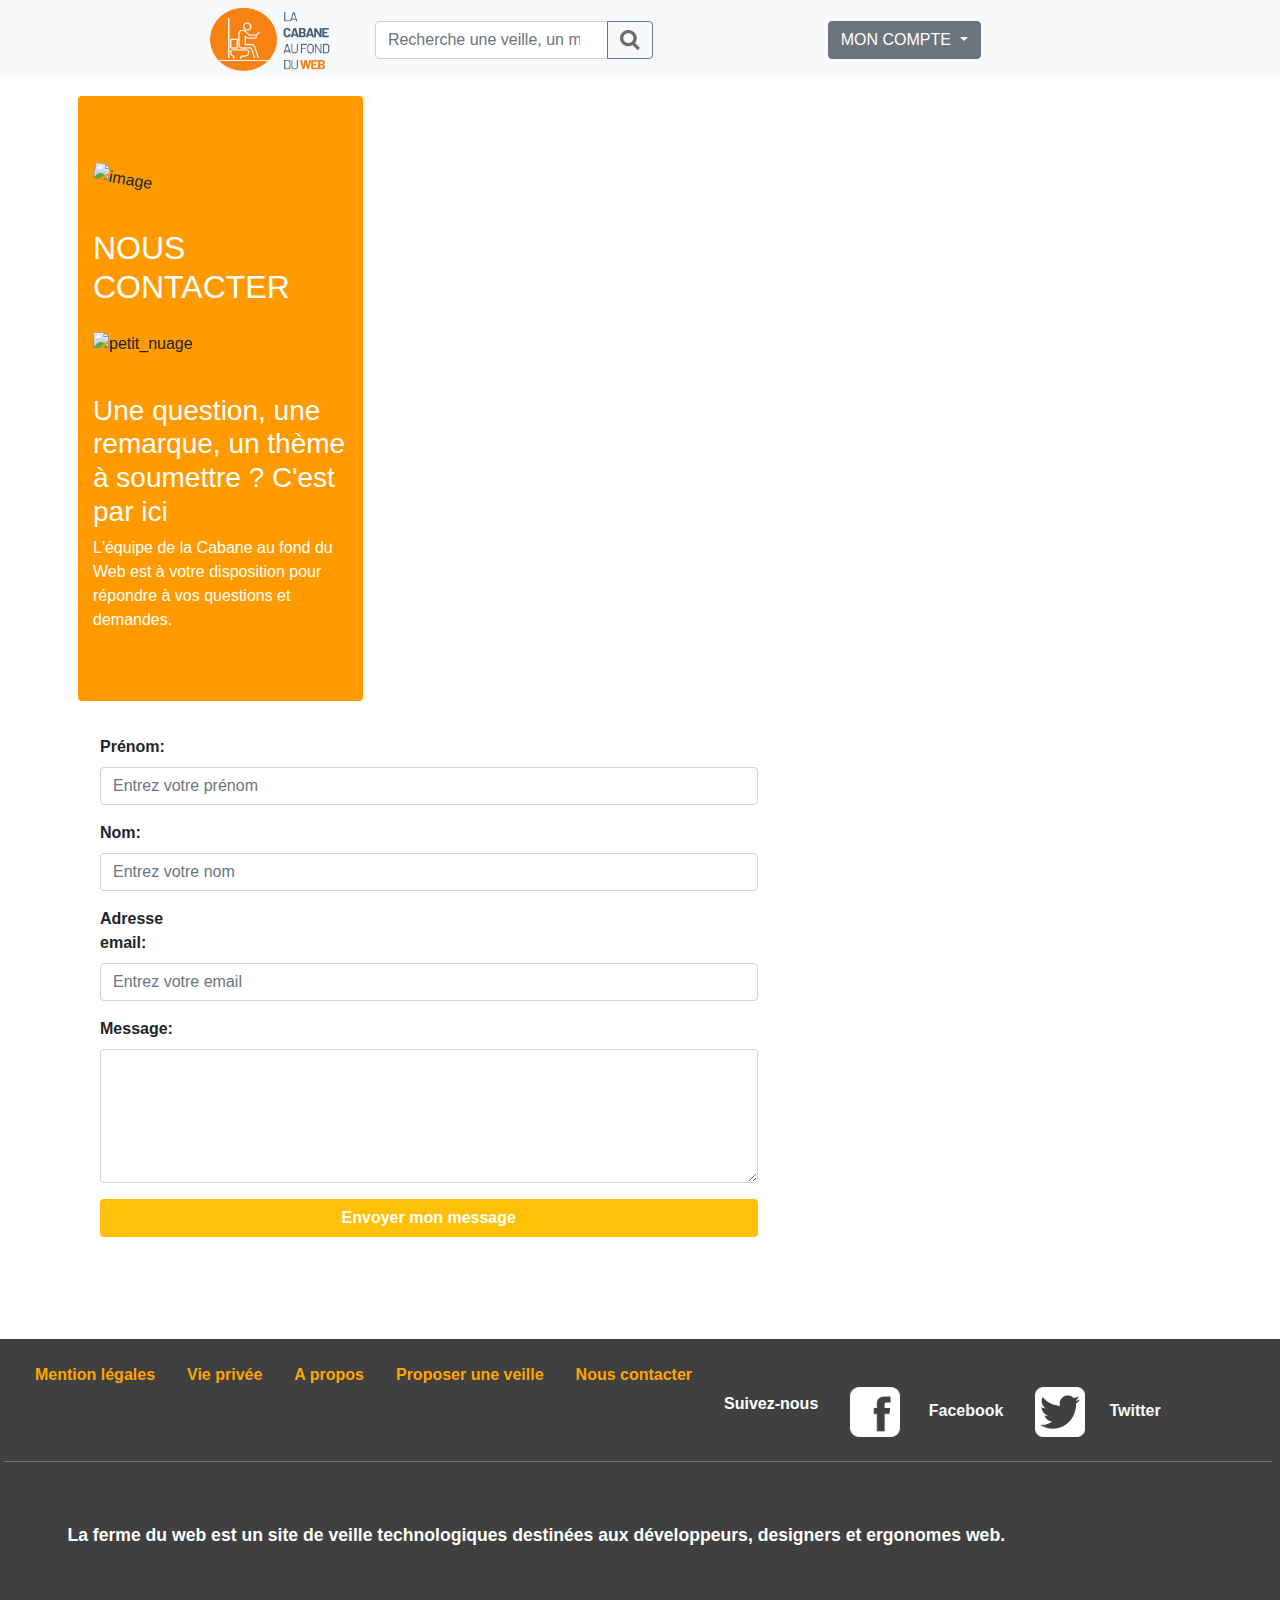
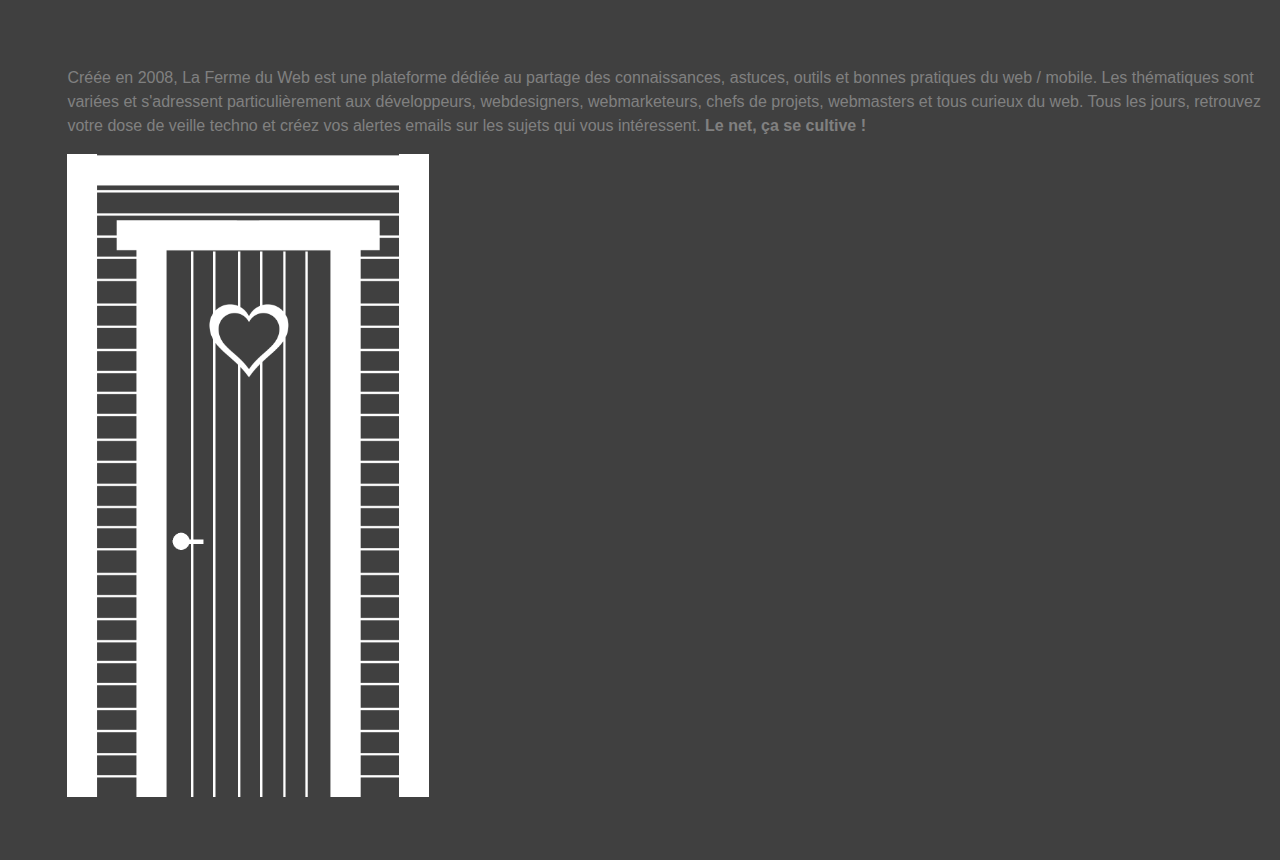
==== contact.html @ 90d70052 "Add Contact Us" ====
<!doctype html>
<html lang="fr">

<head>
    <meta charset="utf-8">
    <meta name="viewport" content="width=device-width, initial-scale=1.0">
    <title>La cabane au fond du Web</title>
    <link rel="stylesheet" href="style.css">
    <link rel="stylesheet" href="https://stackpath.bootstrapcdn.com/bootstrap/4.3.1/css/bootstrap.min.css" integrity="sha384-ggOyR0iXCbMQv3Xipma34MD+dH/1fQ784/j6cY/iJTQUOhcWr7x9JvoRxT2MZw1T"
        crossorigin="anonymous">
</head>

<body>







    <header>
        <!-- En tête de la page. -->
        <nav class="navbar navbar-light bg-light container-col-12 fixed-top">
            <div class="col-lg-1 col-0"></div>
            <div class="col-8 col-lg-1">
                <img src="img/logo.png" alt="Logo" class="logoHead" />
            </div>
            </div>
            <form class="d-none d-lg-inline form-inline">
                <div class="input-group">
                    <input class="form-control" type="search" placeholder="Recherche une veille, un mot-clé, un site web..."
                        aria-label="Search">
                    <div class="input-group-append mr-sm-4">
                        <button class="btn btn-outline-secondary" type="button" id="button-addon2"><img src="img/search_icon.png"
                                alt="search" class="img_search" /> </button>
                    </div>
                </div>
            </form>
            <div>
                <a class="btn btn d-lg-none" data-toggle="collapse" href="#collapseExample" role="button" aria-expanded="false"
                    aria-controls="collapseExample">
                    <img src="img/search_icon.png" alt="icon" class="img_search" />
                </a>

            </div>
            <div class="dropdown d-flex justify-content-end">
                <button class="btn btn-secondary dropdown-toggle d-none d-lg-inline" type="button" id="dropdownMenuButton"
                    data-toggle="dropdown" aria-haspopup="true" aria-expanded="false">
                    MON COMPTE
                </button>
                <div class="dropdown-menu dropdown-menu-right bg-light" aria-labelledby="dropdownMenuButton">
                    <a class="dropdown-item" href="#">Se connecter via Twitter</a>
                    <a class="dropdown-item" href="#">Se connecter via Google</a>
                    <a class="dropdown-item" href="#">Se connecter via Facebook</a>
                    <a class="dropdown-item" href="#">Se connecter via Github</a>
                </div>
                <button class="navbar-toggler d-lg-none" type="button" data-toggle="dropdown" data-target="#navbarToggleExternalContent"
                    aria-controls="navbarToggleExternalContent" aria-expanded="false" aria-label="Toggle navigation" id="searchBtn">
                    <span class="navbar-toggler-icon"></span>
                </button>
                <div class="dropdown-menu dropdown-menu-right bg-dark" aria-labelledby="dropdownMenuButton">
                    <a class="dropdown-item" href="#">Se connecter via Twitter</a>
                    <a class="dropdown-item" href="#">Se connecter via Google</a>
                    <a class="dropdown-item" href="#">Se connecter via Facebook</a>
                    <a class="dropdown-item" href="#">Se connecter via Github</a>
                </div>
            </div>
            <div class="col-2"></div>
            </div>
            <div class="collapse d-lg-none" id="collapseExample">
                <div class="card card-body bg-light border-light">
                    <form class="form-inline">
                        <div class="input-group">
                            <input class="form-control" type="search" placeholder="Recherche une veille, un mot-clé, un site web..."
                                aria-label="Search">
                            <div class="input-group-append mr-sm-4">
                                <button class="btn btn-outline-warning bg-warning" type="button" id="button-addon2"><img
                                        src="img/search_icon.png" alt="search" class="img_search" /> </button>
                            </div>
                        </div>
                    </form>
                </div>
            </div>
        </nav>
    </header>


    <!-- CONTACT US -->


    <div class="container contact">
        <div class="row">
            <div class="col-md-3 ml-2 rounded mr-2 mt-3">
                <div class="contact-info">
                    <img src="Images/mail_wings.png" class="mail_wings" alt="image" />
                    <h2>NOUS CONTACTER</h2>

                    <div>
                        <img src="Images/Petit_Nuage.png" alt="petit_nuage" class="petit_nuage">

                    </div>

                    <div class="text_contact_us">
                        <h3>Une question, une remarque, un thème à soumettre ? C'est par ici</h3>
                        <p class="para_contact">L'équipe de la Cabane au fond du Web est à votre disposition pour
                            répondre à vos questions et demandes.</p>
                    </div>

                </div>
            </div>
            <div class="col-md-9">
                <div class="contact-form">
                    <div class="form-group">
                        <label class="control-label col-sm-2" for="fname">Prénom:</label>
                        <div class="col-sm-10">
                            <input type="text" class="form-control" id="fname" placeholder="Entrez votre prénom" name="fname">
                        </div>
                    </div>
                    <div class="form-group">
                        <label class="control-label col-sm-2" for="lname">Nom:</label>
                        <div class="col-sm-10">
                            <input type="text" class="form-control" id="lname" placeholder="Entrez votre nom" name="lname">
                        </div>
                    </div>
                    <div class="form-group">
                        <label class="control-label col-sm-2" for="email">Adresse email:</label>
                        <div class="col-sm-10">
                            <input type="email" class="form-control" id="email" placeholder="Entrez votre email" name="email">
                        </div>
                    </div>
                    <div class="form-group">
                        <label class="control-label col-sm-2" for="comment">Message:</label>
                        <div class="col-sm-10">
                            <textarea class="form-control" rows="5" id="comment"></textarea>
                        </div>
                    </div>
                    <div class="form-group">
                        <div class="col-sm-offset-2 col-sm-10">
                            <button type="submit" class="w-100 btn btn-default bg-warning">Envoyer mon message</button>
                        </div>
                    </div>
                </div>
            </div>
        </div>
    </div>





    <!-- Pied de page -->
    <footer class="pl-1 pr-2 pt-3 styleFooter">
        <div class="container col-12 d-flex flex-column flex-lg-row">
            <ul class="nav d-inline d-md-flex">
                <li class="nav-item link">
                    <a class="nav-link active" href="#">Mention légales</a>
                </li>
                <li class="nav-item link">
                    <a class="nav-link" href="#">Vie privée</a>
                </li>
                <li class="nav-item link">
                    <a class="nav-link" href="#">A propos</a>
                </li>
                <li class="nav-item link">
                    <a class="nav-link" href="#">Proposer une veille</a>
                </li>
                <li class="nav-item link">
                    <a class="nav-link" href="#">Nous contacter</a>
                </li>
            </ul>
            <div class="social d-inline d-md-flex mt-4">
                <p class="nav-link follow">Suivez-nous</p>
                <ul class="nav d-flex d-md-flex">
                    <li class="nav-item"><a class="nav-link" href="#"><img src="img/facebook.png" alt="facebook" class="logoFooter" />
                            <span class="ml-4 text-light d-none d-md-inline textFb">Facebook</span>
                        </a></li>
                    <li class="nav-item"><a class="nav-link" href="#"><img src="img/twitter.png" alt="twitter" class="logoFooter" /><span
                                class="ml-4 text-light d-none d-md-inline textTw">Twitter</span></a></li>
                </ul>
            </div>
        </div>
        <hr class="lineFooter" />
        <div class="endtext">
            <h3 class="footerTitle">La ferme du web est un site de veille technologiques destinées aux développeurs,
                designers et ergonomes
                web.</h3>
            <p class="endparaf">Créée en 2008, La Ferme du Web est une plateforme dédiée au partage des connaissances,
                astuces, outils
                et bonnes pratiques du web / mobile.
                Les thématiques sont variées et s'adressent particulièrement aux développeurs, webdesigners,
                webmarketeurs, chefs de projets, webmasters et tous curieux du web.
                Tous les jours, retrouvez votre dose de veille techno et créez vos alertes emails sur les sujets qui
                vous intéressent.
                <strong>Le net, ça se cultive !</strong></p>
            <img src="img/porte.png" alt="porte" class="porte d-none d-md-inline" />
        </div>



    </footer>

    <script src="https://code.jquery.com/jquery-3.3.1.slim.min.js" integrity="sha384-q8i/X+965DzO0rT7abK41JStQIAqVgRVzpbzo5smXKp4YfRvH+8abtTE1Pi6jizo"
        crossorigin="anonymous"></script>
    <script src="https://cdnjs.cloudflare.com/ajax/libs/popper.js/1.14.7/umd/popper.min.js" integrity="sha384-UO2eT0CpHqdSJQ6hJty5KVphtPhzWj9WO1clHTMGa3JDZwrnQq4sF86dIHNDz0W1"
        crossorigin="anonymous"></script>
    <script src="https://stackpath.bootstrapcdn.com/bootstrap/4.3.1/js/bootstrap.min.js" integrity="sha384-JjSmVgyd0p3pXB1rRibZUAYoIIy6OrQ6VrjIEaFf/nJGzIxFDsf4x0xIM+B07jRM"
        crossorigin="anonymous"></script>
    <!--<script src="assets/main.js"></script>-->
</body>




</html>
---- style.css ----
/* Résolution Mobile.*/
@media screen and (min-width: 375px) and (max-width: 812px) {}

/* Résolution Tablette.*/
@media screen and (min-width: 768px) and (max-width: 1024px) {}

/* Résolution Desktop.*/
@media screen and (min-width: 1025px) {}

.img_search {
    width: 20px;
}

footer {
    background-color: #404040;
    color: white;
}

.link a {
    color: orange !important;
    font-weight: 600;
}

.endparaf {
    color: grey;
}

.endtext {
    height: 100%;
    margin-top: 5%;
    margin-left: 5%;
    padding-bottom: 5%;
}

.endtext h3 {
    font-weight: 600;
}

.endtext p {
    margin-top: 10%
}

body {
    padding-top: 80px;

}

.logoFooter {
    width: 50px;
}

.follow {
    font-weight: 600;
    padding-top: 2.8% !important;
}

.logoHead {
    width: 120px
}

.styleFooter {
    padding-left: 10%;
    padding-right: 10%;
}

.footerTitle {
    font-size: 1.1em;
}

.lineFooter {
    background-color: grey;
}

.textFb {
    font-weight: 600;
}

.textTw {
    font-weight: 600;
}

.porte {
    width:30%;
}

/*.sizeIcon {
    
}*/

/* CONTACT US */

body {
    background-color: #25274d;
}

/*
PARTIE DE BASE QUI POSE PROBLEME

.contact {
    padding: 4%;
    height: 400px;
}
*/
.contact{
    padding-bottom: 4%

}




.col-md-3 {
    background: #ff9b00;
    padding: 4%;
    border-top-left-radius: 0.5rem;
    border-bottom-left-radius: 0.5rem;
}

.contact-info {
    margin-top: 10%;
}

.contact-info img {
    margin-bottom: 15%;
}

.contact-info h2 {
    margin-bottom: 10%;
    color:white;
}

.col-md-9 {
    background: #fff;
    padding: 3%;
    border-top-right-radius: 0.5rem;
    border-bottom-right-radius: 0.5rem;
}

.contact-form label {
    font-weight: 600;
}

.contact-form button {
    background: #25274d;
    color: #fff;
    font-weight: 600;
    width: 25%;
}

.contact-form button:focus {
    box-shadow: none;
}

.petit_nuage{

    width:40%;
}

.mail_wings{
    width:40%;
    transform: rotate(10deg);
}



.text_contact_us{
    padding-bottom: 2%;
    color:white;
}

.para_contact{
    padding-bottom: 2px;
   }
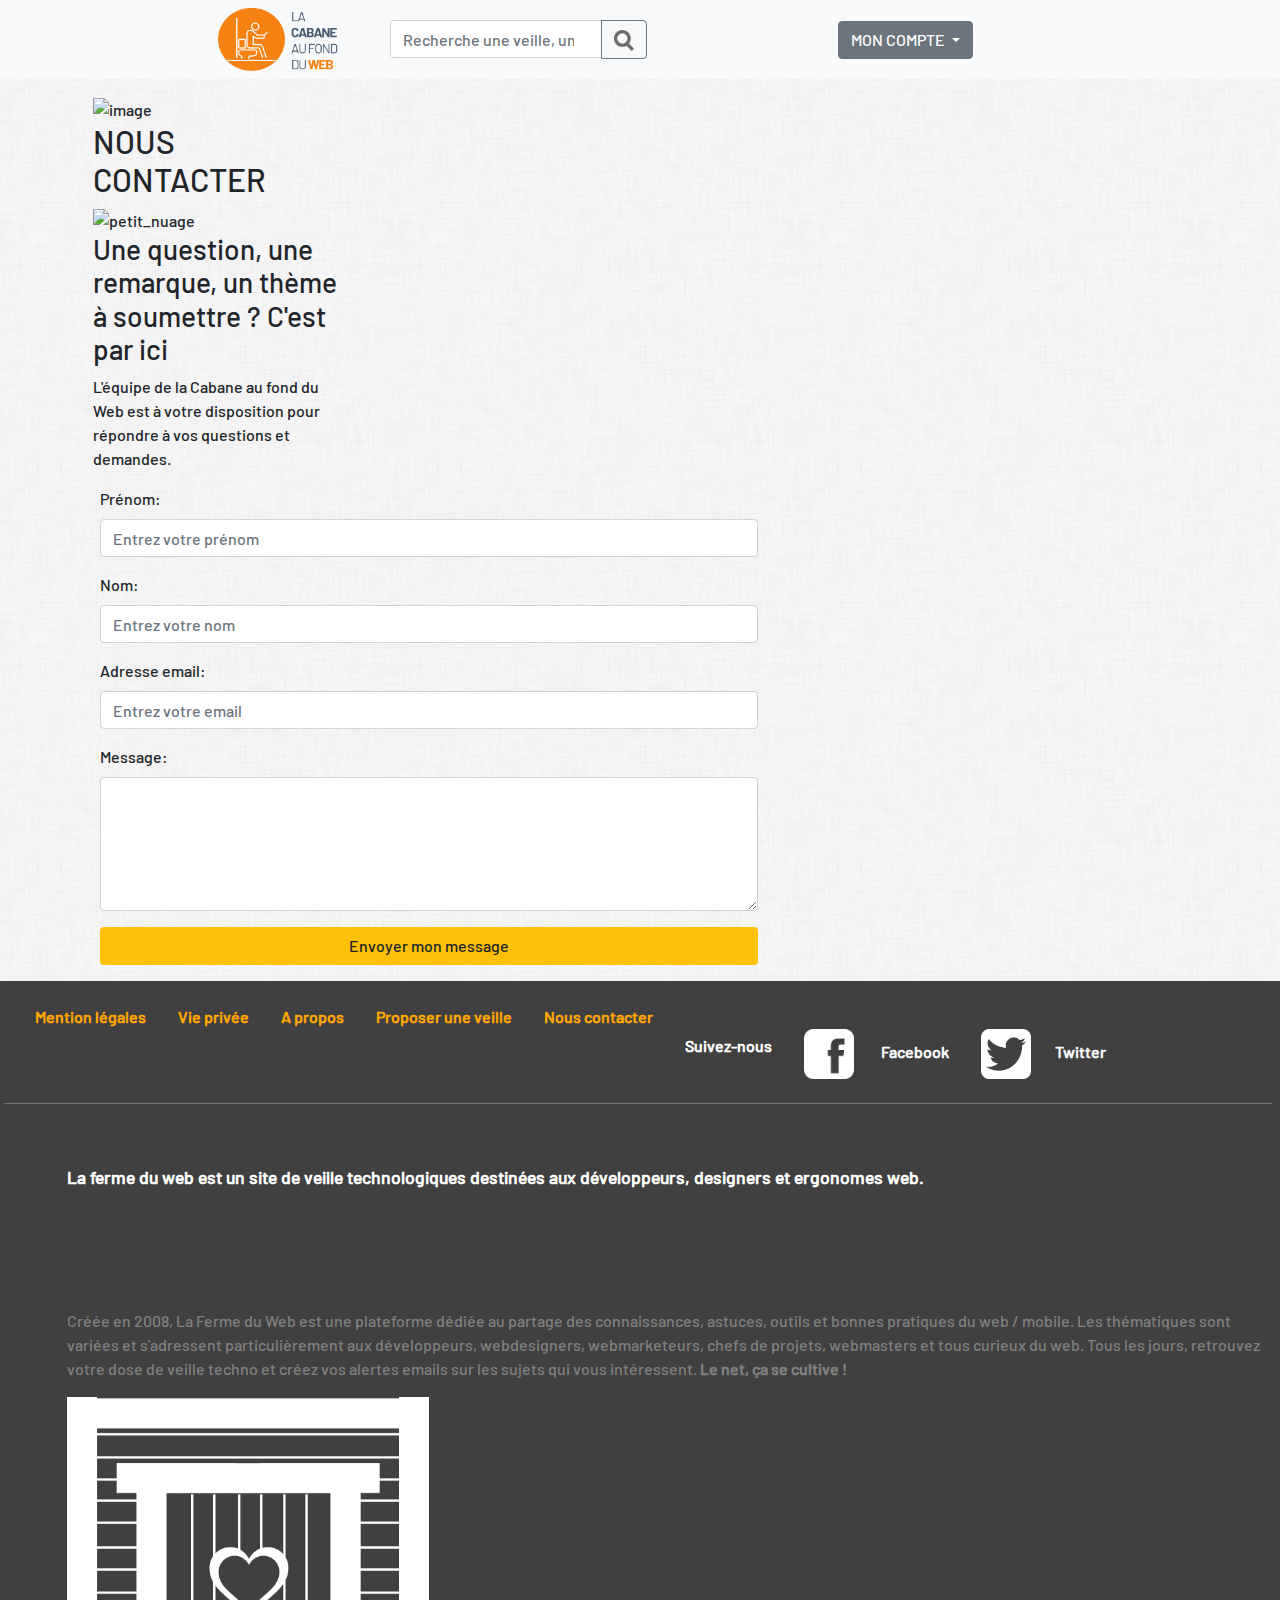
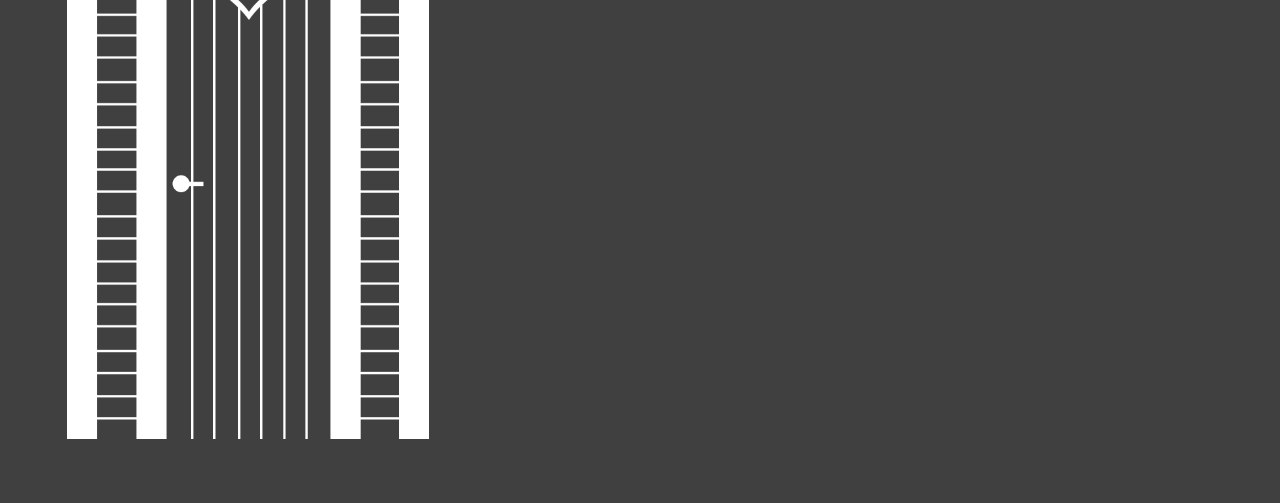
==== commit 2534dafa: "add img contact page" ====
--- a/contact.html
+++ b/contact.html
@@ -92,11 +92,11 @@
         <div class="row">
             <div class="col-md-3 ml-2 rounded mr-2 mt-3">
                 <div class="contact-info">
-                    <img src="Images/mail_wings.png" class="mail_wings" alt="image" />
+                    <img src="img/mail_wings.png" class="mail_wings" alt="image" />
                     <h2>NOUS CONTACTER</h2>
 
                     <div>
-                        <img src="Images/Petit_Nuage.png" alt="petit_nuage" class="petit_nuage">
+                        <img src="img/Petit_Nuage.png" alt="petit_nuage" class="petit_nuage">
 
                     </div>
 
--- a/style.css
+++ b/style.css
@@ -6,6 +6,15 @@
 
 /* Résolution Desktop.*/
 @media screen and (min-width: 1025px) {}
+
+
+/*@import url('https://fonts.googleapis.com/css?family=Barlow');*/
+
+@font-face{
+    font-family: 'Barlow';
+    src: url('fonts/Barlow-Medium.ttf');
+}
+
 
 .img_search {
     width: 20px;
@@ -42,6 +51,8 @@
 
 body {
     padding-top: 80px;
+    font-family: 'Barlow', sans-serif !important;
+    background-image: url("img/dust_scratches.png");
 
 }
 
@@ -80,95 +91,87 @@
 }
 
 .porte {
-    width:30%;
+    width: 30%;
+}
+
+/* ajout pour la partie Avant Article & Article */
+
+.sizeH1 {
+    font-size: 1.5rem;
+    color: grey;
+    font-weight: 700;
+}
+
+.trendsTitle h2{
+    font-size: 1.2rem;
+    color: #f78f2c;
+    font-weight: 600;
+}
+
+.trendsTitle h3, .articlesTitle h3{
+    font-size: 0.9rem;
+    color: #a1a1a1;
+    font-weight: 600;
+}
+
+.trends li{
+    font-size: 0.8rem;
+}
+
+.trends ul, .articles ul{
+    list-style: none;
+    padding-left: 0;
+}
+
+.trends ul li, .articles ul li{
+    padding: 4% 0 2% 0;
+    border-bottom: 1px solid #e5e5e5;
+    
+}
+
+.listFirst{
+    border-top: 1px solid #e5e5e5;
+}
+
+.chart{
+    width: 20%;
+    margin-right: 3%;
+    padding: 0;
+}
+/*.chartItemFull{
+    background-color: orange;
+    width: 0.2rem;
+    height: 1.4rem;
+    margin: 0 1% 0 1%;
+    border-radius: 2px;
+}*/
+
+.chartImg{
+    height: 30%;
+    padding-top: 4%;
+}
+
+.trends ul li a{
+    padding-top: 2%;
+    font-weight: 600;
+}
+
+.articlesTitle h2{
+    font-size: 1.2rem;
+    color: #506a85;
+}
+
+.articles ul li{
+    padding-bottom: 5%;
+}
+
+.articleImg{
+    margin: 0;
+    padding-top: 3%;
+    width: 20%;
+    height: 20%;
 }
 
 /*.sizeIcon {
     
-}*/
-
-/* CONTACT US */
-
-body {
-    background-color: #25274d;
-}
-
-/*
-PARTIE DE BASE QUI POSE PROBLEME
-
-.contact {
-    padding: 4%;
-    height: 400px;
-}
-*/
-.contact{
-    padding-bottom: 4%
-
-}
-
-
-
-
-.col-md-3 {
-    background: #ff9b00;
-    padding: 4%;
-    border-top-left-radius: 0.5rem;
-    border-bottom-left-radius: 0.5rem;
-}
-
-.contact-info {
-    margin-top: 10%;
-}
-
-.contact-info img {
-    margin-bottom: 15%;
-}
-
-.contact-info h2 {
-    margin-bottom: 10%;
-    color:white;
-}
-
-.col-md-9 {
-    background: #fff;
-    padding: 3%;
-    border-top-right-radius: 0.5rem;
-    border-bottom-right-radius: 0.5rem;
-}
-
-.contact-form label {
-    font-weight: 600;
-}
-
-.contact-form button {
-    background: #25274d;
-    color: #fff;
-    font-weight: 600;
-    width: 25%;
-}
-
-.contact-form button:focus {
-    box-shadow: none;
-}
-
-.petit_nuage{
-
-    width:40%;
-}
-
-.mail_wings{
-    width:40%;
-    transform: rotate(10deg);
-}
-
-
-
-.text_contact_us{
-    padding-bottom: 2%;
-    color:white;
-}
-
-.para_contact{
-    padding-bottom: 2px;
-   }
-
+}*/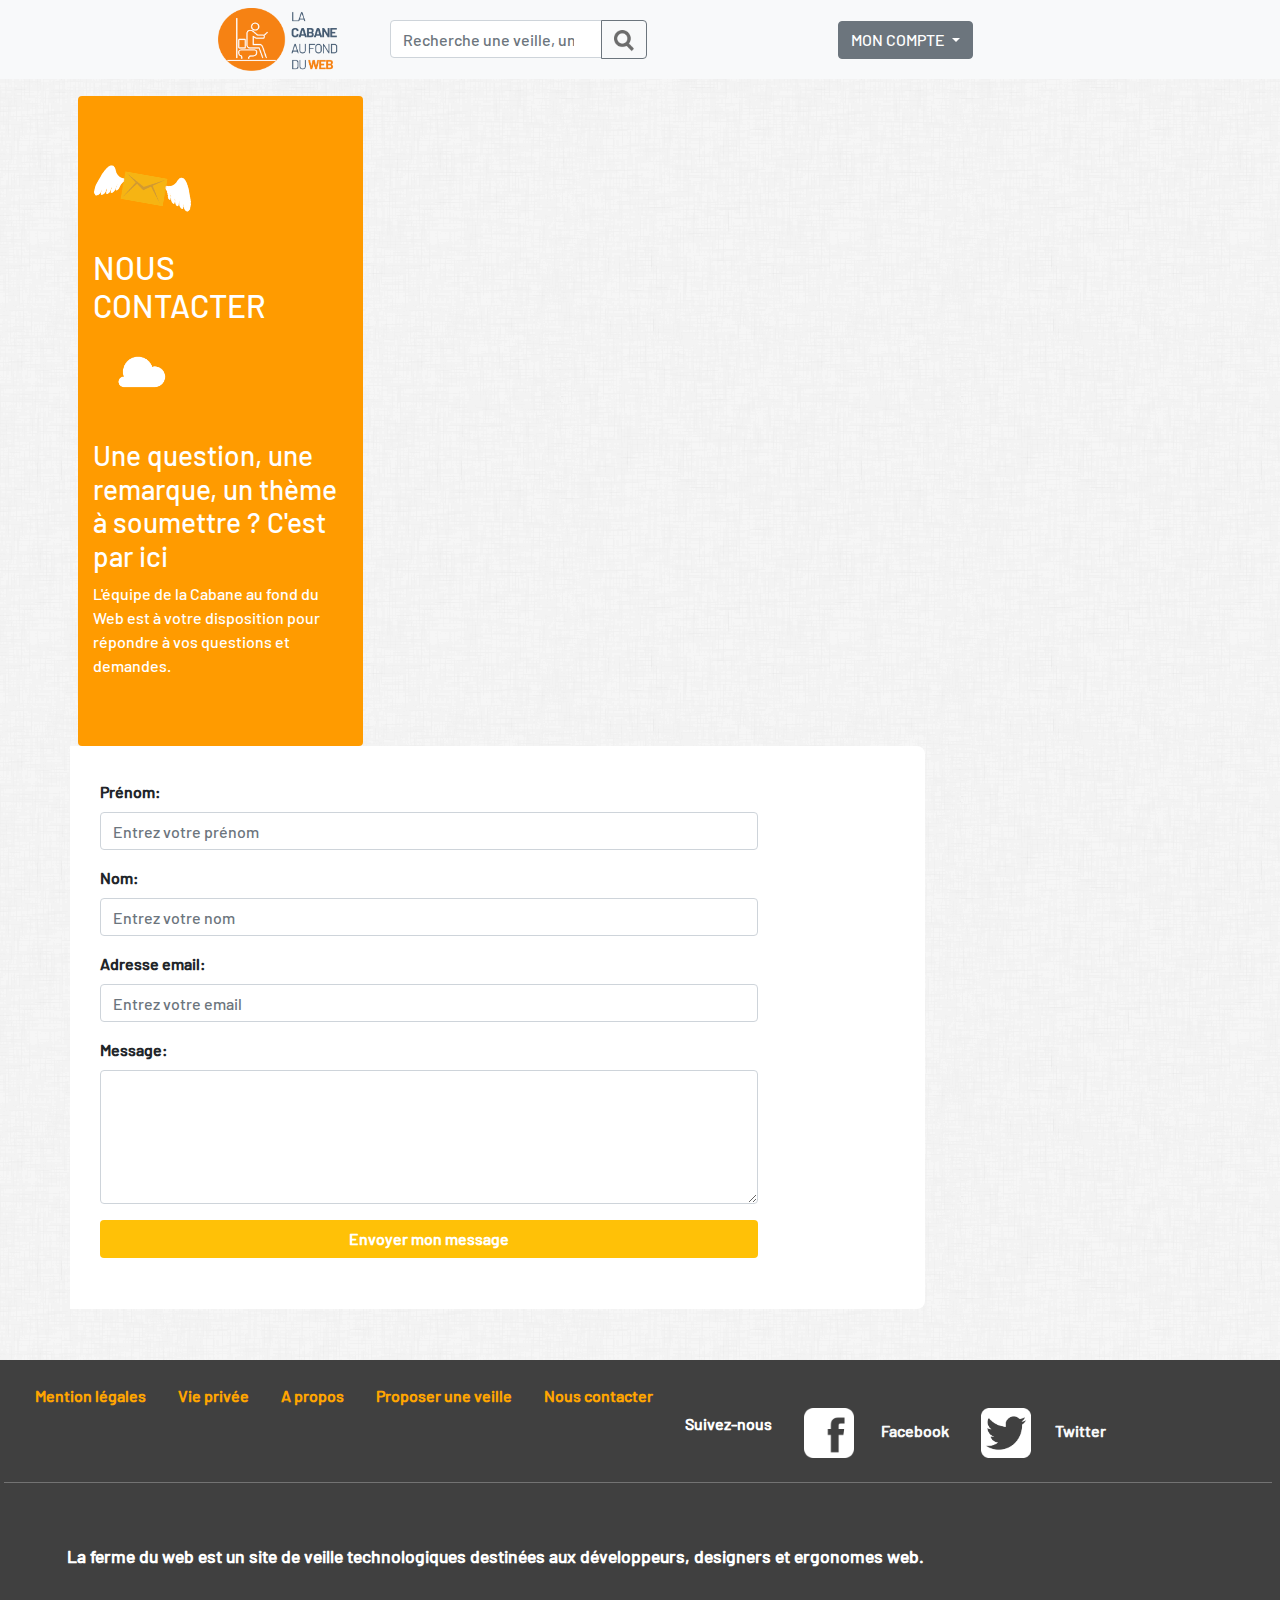
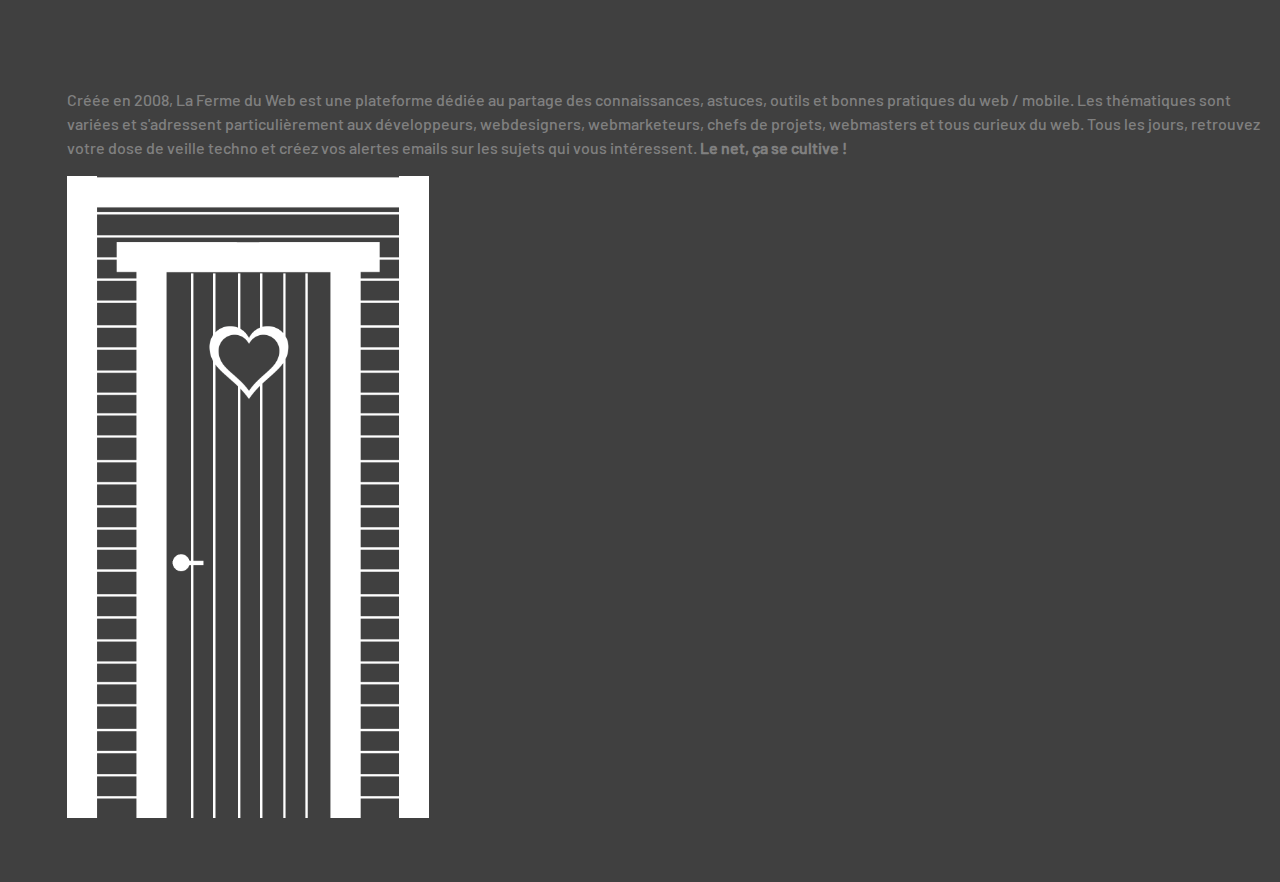
==== commit d65fb0ee: "Add contact page" ====
--- a/contact.html
+++ b/contact.html
@@ -6,6 +6,7 @@
     <meta name="viewport" content="width=device-width, initial-scale=1.0">
     <title>La cabane au fond du Web</title>
     <link rel="stylesheet" href="style.css">
+    <link rel="stylesheet" href="contact.css">
     <link rel="stylesheet" href="https://stackpath.bootstrapcdn.com/bootstrap/4.3.1/css/bootstrap.min.css" integrity="sha384-ggOyR0iXCbMQv3Xipma34MD+dH/1fQ784/j6cY/iJTQUOhcWr7x9JvoRxT2MZw1T"
         crossorigin="anonymous">
 </head>
@@ -23,7 +24,7 @@
         <nav class="navbar navbar-light bg-light container-col-12 fixed-top">
             <div class="col-lg-1 col-0"></div>
             <div class="col-8 col-lg-1">
-                <img src="img/logo.png" alt="Logo" class="logoHead" />
+                <a href="index.html"><img src="img/logo.png" alt="Logo" class="logoHead" /></a>
             </div>
             </div>
             <form class="d-none d-lg-inline form-inline">
--- a/contact.css
+++ b/contact.css
@@ -0,0 +1,87 @@
+
+
+/* CONTACT US */
+
+body {
+    background-color: #25274d;
+}
+
+/*
+PARTIE DE BASE QUI POSE PROBLEME
+
+.contact {
+    padding: 4%;
+    height: 400px;
+}
+*/
+.contact{
+    padding-bottom: 4%
+
+}
+
+
+
+
+.col-md-3 {
+    background: #ff9b00;
+    padding: 4%;
+    border-top-left-radius: 0.5rem;
+    border-bottom-left-radius: 0.5rem;
+}
+
+.contact-info {
+    margin-top: 10%;
+}
+
+.contact-info img {
+    margin-bottom: 15%;
+}
+
+.contact-info h2 {
+    margin-bottom: 10%;
+    color:white;
+}
+
+.col-md-9 {
+    background: #fff;
+    padding: 3%;
+    border-top-right-radius: 0.5rem;
+    border-bottom-right-radius: 0.5rem;
+}
+
+.contact-form label {
+    font-weight: 600;
+}
+
+.contact-form button {
+    background: #25274d;
+    color: #fff;
+    font-weight: 600;
+    width: 25%;
+}
+
+.contact-form button:focus {
+    box-shadow: none;
+}
+
+.petit_nuage{
+
+    width:40%;
+}
+
+.mail_wings{
+    width:40%;
+    transform: rotate(10deg);
+}
+
+
+
+.text_contact_us{
+    padding-bottom: 2%;
+    color:white;
+}
+
+.para_contact{
+    padding-bottom: 2px;
+   }
+
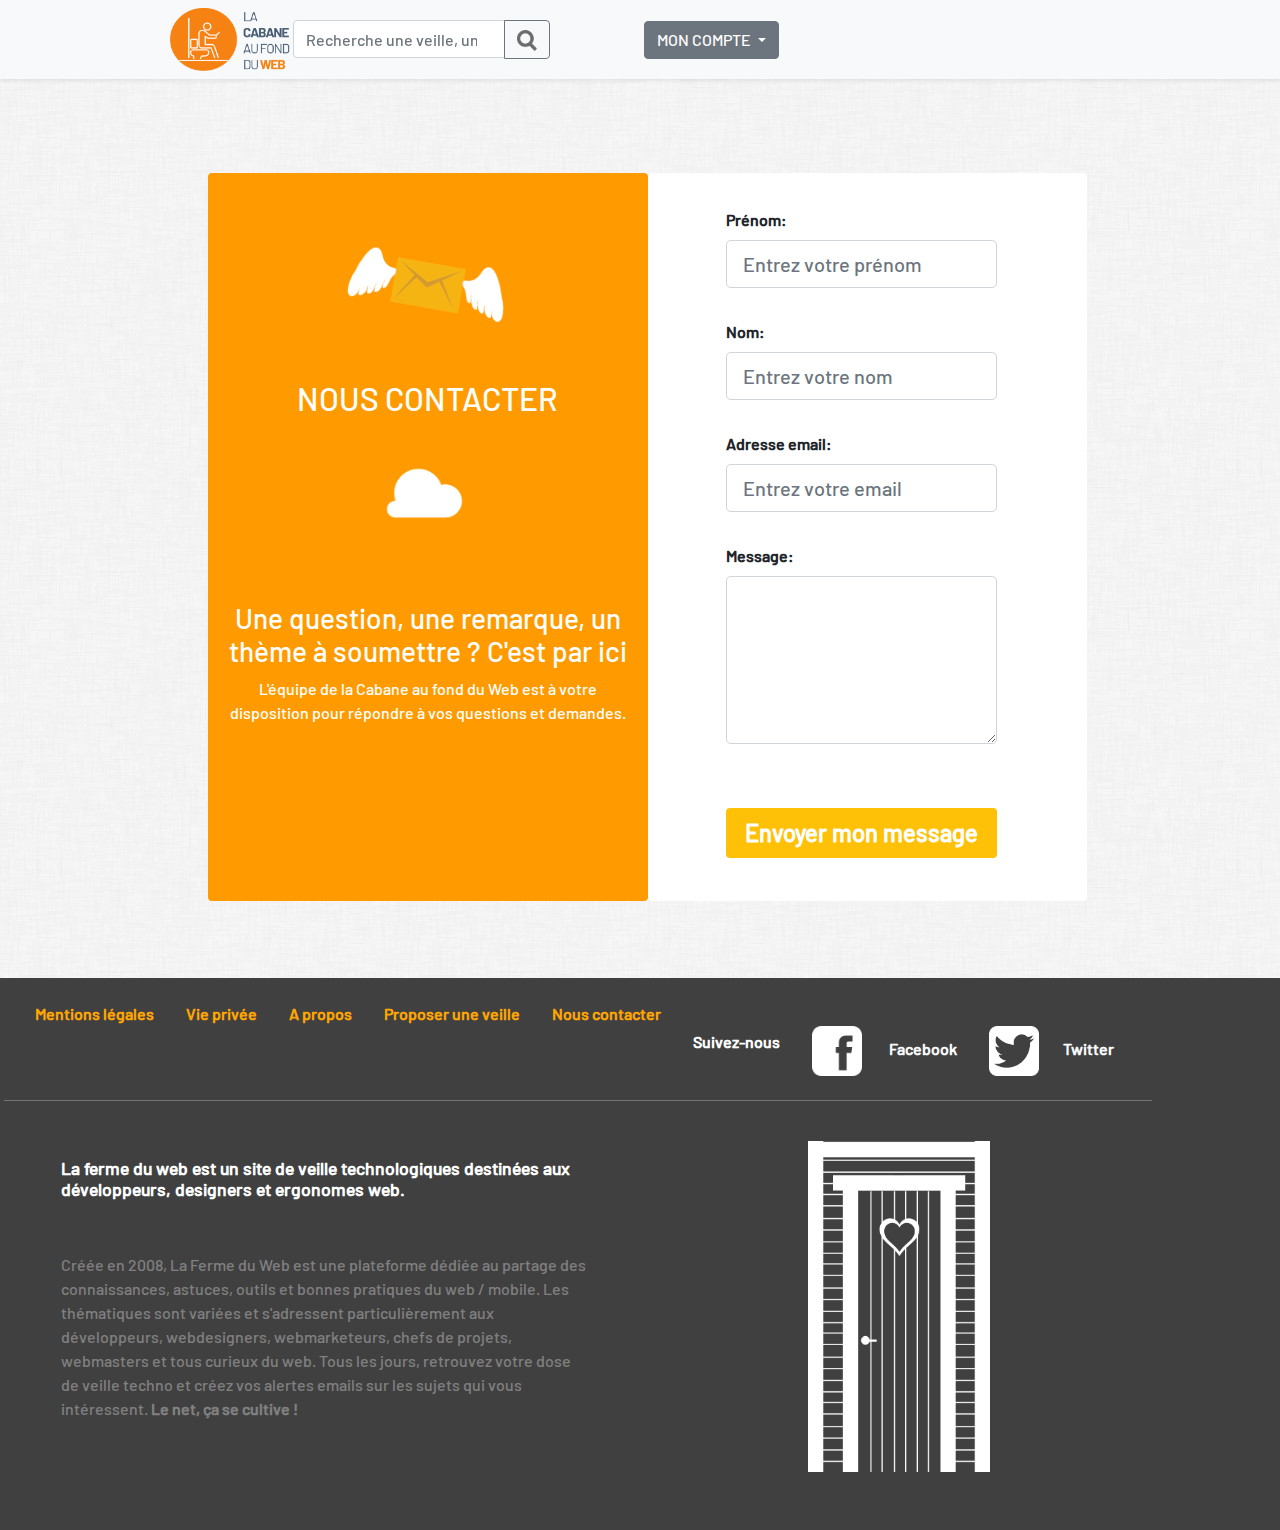
==== commit 49ae8c5e: "add modification section ipad index and contact" ====
--- a/contact.html
+++ b/contact.html
@@ -7,46 +7,39 @@
     <title>La cabane au fond du Web</title>
     <link rel="stylesheet" href="style.css">
     <link rel="stylesheet" href="contact.css">
-    <link rel="stylesheet" href="https://stackpath.bootstrapcdn.com/bootstrap/4.3.1/css/bootstrap.min.css" integrity="sha384-ggOyR0iXCbMQv3Xipma34MD+dH/1fQ784/j6cY/iJTQUOhcWr7x9JvoRxT2MZw1T"
-        crossorigin="anonymous">
+    <link rel="stylesheet" href="https://stackpath.bootstrapcdn.com/bootstrap/4.3.1/css/bootstrap.min.css"
+        integrity="sha384-ggOyR0iXCbMQv3Xipma34MD+dH/1fQ784/j6cY/iJTQUOhcWr7x9JvoRxT2MZw1T" crossorigin="anonymous">
 </head>
 
 <body>
-
-
-
-
-
-
-
     <header>
         <!-- En tête de la page. -->
-        <nav class="navbar navbar-light bg-light container-col-12 fixed-top">
+        <nav class="navbar navbar-light bg-light container-col-12 fixed-top shadow-sm mb-5">
             <div class="col-lg-1 col-0"></div>
-            <div class="col-8 col-lg-1">
-                <a href="index.html"><img src="img/logo.png" alt="Logo" class="logoHead" /></a>
+            <div class="col-8 col-sm-10 col-lg-1">
+                <img src="img/logo.png" alt="Logo" class="logoHead" />
             </div>
             </div>
             <form class="d-none d-lg-inline form-inline">
                 <div class="input-group">
-                    <input class="form-control" type="search" placeholder="Recherche une veille, un mot-clé, un site web..."
-                        aria-label="Search">
+                    <input class="form-control" type="search"
+                        placeholder="Recherche une veille, un mot-clé, un site web..." aria-label="Search">
                     <div class="input-group-append mr-sm-4">
-                        <button class="btn btn-outline-secondary" type="button" id="button-addon2"><img src="img/search_icon.png"
-                                alt="search" class="img_search" /> </button>
+                        <button class="btn btn-outline-secondary" type="button" id="button-addon2"><img
+                                src="img/search_icon.png" alt="search" class="img_search" /> </button>
                     </div>
                 </div>
             </form>
             <div>
-                <a class="btn btn d-lg-none" data-toggle="collapse" href="#collapseExample" role="button" aria-expanded="false"
-                    aria-controls="collapseExample">
+                <a class="btn btn d-lg-none" data-toggle="collapse" href="#collapseExample" role="button"
+                    aria-expanded="false" aria-controls="collapseExample">
                     <img src="img/search_icon.png" alt="icon" class="img_search" />
                 </a>
 
             </div>
             <div class="dropdown d-flex justify-content-end">
-                <button class="btn btn-secondary dropdown-toggle d-none d-lg-inline" type="button" id="dropdownMenuButton"
-                    data-toggle="dropdown" aria-haspopup="true" aria-expanded="false">
+                <button class="btn btn-secondary dropdown-toggle d-none d-lg-inline" type="button"
+                    id="dropdownMenuButton" data-toggle="dropdown" aria-haspopup="true" aria-expanded="false">
                     MON COMPTE
                 </button>
                 <div class="dropdown-menu dropdown-menu-right bg-light" aria-labelledby="dropdownMenuButton">
@@ -55,8 +48,9 @@
                     <a class="dropdown-item" href="#">Se connecter via Facebook</a>
                     <a class="dropdown-item" href="#">Se connecter via Github</a>
                 </div>
-                <button class="navbar-toggler d-lg-none" type="button" data-toggle="dropdown" data-target="#navbarToggleExternalContent"
-                    aria-controls="navbarToggleExternalContent" aria-expanded="false" aria-label="Toggle navigation" id="searchBtn">
+                <button class="navbar-toggler d-lg-none" type="button" data-toggle="dropdown"
+                    data-target="#navbarToggleExternalContent" aria-controls="navbarToggleExternalContent"
+                    aria-expanded="false" aria-label="Toggle navigation" id="searchBtn">
                     <span class="navbar-toggler-icon"></span>
                 </button>
                 <div class="dropdown-menu dropdown-menu-right bg-dark" aria-labelledby="dropdownMenuButton">
@@ -66,14 +60,13 @@
                     <a class="dropdown-item" href="#">Se connecter via Github</a>
                 </div>
             </div>
-            <div class="col-2"></div>
-            </div>
+            <div class="col-2 col-sm-0"></div>
             <div class="collapse d-lg-none" id="collapseExample">
                 <div class="card card-body bg-light border-light">
                     <form class="form-inline">
                         <div class="input-group">
-                            <input class="form-control" type="search" placeholder="Recherche une veille, un mot-clé, un site web..."
-                                aria-label="Search">
+                            <input class="form-control" type="search"
+                                placeholder="Recherche une veille, un mot-clé, un site web..." aria-label="Search">
                             <div class="input-group-append mr-sm-4">
                                 <button class="btn btn-outline-warning bg-warning" type="button" id="button-addon2"><img
                                         src="img/search_icon.png" alt="search" class="img_search" /> </button>
@@ -82,62 +75,62 @@
                     </form>
                 </div>
             </div>
+            <div class="col-0 col-sm-2 col-lg-0"></div>
         </nav>
     </header>
 
-
     <!-- CONTACT US -->
-
-
-    <div class="container contact">
-        <div class="row">
-            <div class="col-md-3 ml-2 rounded mr-2 mt-3">
+    <div class="container-12 contact">
+        <div class="row ml-2 blockContact">
+            <div class="col-12 col-md  ml-2 rounded mr-2 mt-3 mr-md-0 rounded-left-md orangeBox">
                 <div class="contact-info">
-                    <img src="img/mail_wings.png" class="mail_wings" alt="image" />
-                    <h2>NOUS CONTACTER</h2>
-
+                    <img src="img/mail_wings.png" class="mail_wings rounded rounded mx-auto d-block" alt="image" />
+                    <h2 class="contactUs">NOUS CONTACTER</h2>
                     <div>
-                        <img src="img/Petit_Nuage.png" alt="petit_nuage" class="petit_nuage">
-
-                    </div>
-
+                        <img src="img/Petit_Nuage.png" alt="petit_nuage" class="petit_nuage rounded rounded mx-auto d-block">
+                    </div>
                     <div class="text_contact_us">
                         <h3>Une question, une remarque, un thème à soumettre ? C'est par ici</h3>
-                        <p class="para_contact">L'équipe de la Cabane au fond du Web est à votre disposition pour
+                        <p class="para_contact">L'équipe de la Cabane au fond du Web est à votre
+                            disposition pour
                             répondre à vos questions et demandes.</p>
                     </div>
-
-                </div>
-            </div>
-            <div class="col-md-9">
-                <div class="contact-form">
-                    <div class="form-group">
-                        <label class="control-label col-sm-2" for="fname">Prénom:</label>
-                        <div class="col-sm-10">
-                            <input type="text" class="form-control" id="fname" placeholder="Entrez votre prénom" name="fname">
-                        </div>
-                    </div>
-                    <div class="form-group">
+                </div>
+            </div>
+            <div class="col-12 col-md  ml-2 mr-2 mt-md-3 mr-md-3 ml-md-0 rounded inputBox">
+                <div class="contact-form pl-lg-5 mx-auto" style="width: 100%";>
+                    <div class="form-group pb-lg-3">
+                        <label class="control-label col-sm-2 mt-lg-2" for="fname">Prénom:</label>
+                        <div class="col-sm-10 ">
+                            <input type="text" class="form-control form-control-lg" id="fname" placeholder="Entrez votre prénom"
+                                name="fname">
+                        </div>
+                    </div>
+                    <div class="form-group pb-lg-3">
                         <label class="control-label col-sm-2" for="lname">Nom:</label>
                         <div class="col-sm-10">
-                            <input type="text" class="form-control" id="lname" placeholder="Entrez votre nom" name="lname">
-                        </div>
-                    </div>
-                    <div class="form-group">
-                        <label class="control-label col-sm-2" for="email">Adresse email:</label>
+                            <input type="text" class="form-control form-control-lg" id="lname" placeholder="Entrez votre nom"
+                                name="lname">
+                        </div>
+                    </div>
+                    <div class="form-group pb-lg-3">
+                        <label class="control-label col-sm-2 col-md-5" for="email">Adresse email:</label>
                         <div class="col-sm-10">
-                            <input type="email" class="form-control" id="email" placeholder="Entrez votre email" name="email">
-                        </div>
-                    </div>
-                    <div class="form-group">
+                            <input type="email" class="form-control form-control-lg" id="email" placeholder="Entrez votre email"
+                                name="email">
+                        </div>
+                    </div>
+                    <div class="form-group pb-lg-5">
                         <label class="control-label col-sm-2" for="comment">Message:</label>
                         <div class="col-sm-10">
-                            <textarea class="form-control" rows="5" id="comment"></textarea>
+                            <textarea class="form-control form-control-lg" rows="5" id="comment"></textarea>
                         </div>
                     </div>
                     <div class="form-group">
                         <div class="col-sm-offset-2 col-sm-10">
-                            <button type="submit" class="w-100 btn btn-default bg-warning">Envoyer mon message</button>
+                            <button type="submit" class="w-100 btn btn-default bg-warning">
+                                <span class="sendButton">Envoyer mon message</span>
+                            </button>
                         </div>
                     </div>
                 </div>
@@ -145,16 +138,12 @@
         </div>
     </div>
 
-
-
-
-
     <!-- Pied de page -->
-    <footer class="pl-1 pr-2 pt-3 styleFooter">
-        <div class="container col-12 d-flex flex-column flex-lg-row">
+    <footer class="pl-1 pt-3 styleFooter">
+        <div class="container col-12 d-flex flex-column flex-lg-row rounded">
             <ul class="nav d-inline d-md-flex">
                 <li class="nav-item link">
-                    <a class="nav-link active" href="#">Mention légales</a>
+                    <a class="nav-link active" href="#">Mentions légales</a>
                 </li>
                 <li class="nav-item link">
                     <a class="nav-link" href="#">Vie privée</a>
@@ -166,47 +155,60 @@
                     <a class="nav-link" href="#">Proposer une veille</a>
                 </li>
                 <li class="nav-item link">
-                    <a class="nav-link" href="#">Nous contacter</a>
+                    <a class="nav-link" href="contact.html">Nous contacter</a>
                 </li>
             </ul>
             <div class="social d-inline d-md-flex mt-4">
                 <p class="nav-link follow">Suivez-nous</p>
                 <ul class="nav d-flex d-md-flex">
-                    <li class="nav-item"><a class="nav-link" href="#"><img src="img/facebook.png" alt="facebook" class="logoFooter" />
+                    <li class="nav-item"><a class="nav-link" href="#"><img src="img/facebook.png" alt="facebook"
+                                class="logoFooter" />
                             <span class="ml-4 text-light d-none d-md-inline textFb">Facebook</span>
                         </a></li>
-                    <li class="nav-item"><a class="nav-link" href="#"><img src="img/twitter.png" alt="twitter" class="logoFooter" /><span
+                    <li class="nav-item"><a class="nav-link" href="#"><img src="img/twitter.png" alt="twitter"
+                                class="logoFooter" /><span
                                 class="ml-4 text-light d-none d-md-inline textTw">Twitter</span></a></li>
                 </ul>
             </div>
         </div>
         <hr class="lineFooter" />
-        <div class="endtext">
-            <h3 class="footerTitle">La ferme du web est un site de veille technologiques destinées aux développeurs,
-                designers et ergonomes
-                web.</h3>
-            <p class="endparaf">Créée en 2008, La Ferme du Web est une plateforme dédiée au partage des connaissances,
-                astuces, outils
-                et bonnes pratiques du web / mobile.
-                Les thématiques sont variées et s'adressent particulièrement aux développeurs, webdesigners,
-                webmarketeurs, chefs de projets, webmasters et tous curieux du web.
-                Tous les jours, retrouvez votre dose de veille techno et créez vos alertes emails sur les sujets qui
-                vous intéressent.
-                <strong>Le net, ça se cultive !</strong></p>
-            <img src="img/porte.png" alt="porte" class="porte d-none d-md-inline" />
+        <div class="endtext container-col-12">
+            <div class="row">
+                <div class="col-sm-6">
+                    <h3 class="footerTitle">La ferme du web est un site de veille technologiques destinées aux
+                        développeurs,
+                        designers et ergonomes
+                        web.</h3>
+                    <p class="endparaf">Créée en 2008, La Ferme du Web est une plateforme dédiée au partage des
+                        connaissances,
+                        astuces, outils
+                        et bonnes pratiques du web / mobile.
+                        Les thématiques sont variées et s'adressent particulièrement aux développeurs, webdesigners,
+                        webmarketeurs, chefs de projets, webmasters et tous curieux du web.
+                        Tous les jours, retrouvez votre dose de veille techno et créez vos alertes emails sur les sujets
+                        qui
+                        vous intéressent.
+                        <strong>Le net, ça se cultive !</strong></p>
+
+                </div>
+                <div class="col-sm-2"></div>
+                <div class="col-sm-4">
+                    <img src="img/porte.png" alt="porte" class="porte d-none d-md-inline" />
+                </div>
+            </div>
         </div>
-
-
-
     </footer>
-
-    <script src="https://code.jquery.com/jquery-3.3.1.slim.min.js" integrity="sha384-q8i/X+965DzO0rT7abK41JStQIAqVgRVzpbzo5smXKp4YfRvH+8abtTE1Pi6jizo"
-        crossorigin="anonymous"></script>
-    <script src="https://cdnjs.cloudflare.com/ajax/libs/popper.js/1.14.7/umd/popper.min.js" integrity="sha384-UO2eT0CpHqdSJQ6hJty5KVphtPhzWj9WO1clHTMGa3JDZwrnQq4sF86dIHNDz0W1"
-        crossorigin="anonymous"></script>
-    <script src="https://stackpath.bootstrapcdn.com/bootstrap/4.3.1/js/bootstrap.min.js" integrity="sha384-JjSmVgyd0p3pXB1rRibZUAYoIIy6OrQ6VrjIEaFf/nJGzIxFDsf4x0xIM+B07jRM"
-        crossorigin="anonymous"></script>
-    <!--<script src="assets/main.js"></script>-->
+    </footer>
+
+    <script src="https://code.jquery.com/jquery-3.3.1.slim.min.js"
+        integrity="sha384-q8i/X+965DzO0rT7abK41JStQIAqVgRVzpbzo5smXKp4YfRvH+8abtTE1Pi6jizo" crossorigin="anonymous">
+    </script>
+    <script src="https://cdnjs.cloudflare.com/ajax/libs/popper.js/1.14.7/umd/popper.min.js"
+        integrity="sha384-UO2eT0CpHqdSJQ6hJty5KVphtPhzWj9WO1clHTMGa3JDZwrnQq4sF86dIHNDz0W1" crossorigin="anonymous">
+    </script>
+    <script src="https://stackpath.bootstrapcdn.com/bootstrap/4.3.1/js/bootstrap.min.js"
+        integrity="sha384-JjSmVgyd0p3pXB1rRibZUAYoIIy6OrQ6VrjIEaFf/nJGzIxFDsf4x0xIM+B07jRM" crossorigin="anonymous">
+    </script>
 </body>
 
 
--- a/style.css
+++ b/style.css
@@ -2,15 +2,54 @@
 @media screen and (min-width: 375px) and (max-width: 812px) {}
 
 /* Résolution Tablette.*/
-@media screen and (min-width: 768px) and (max-width: 1024px) {}
+@media screen and (min-width: 768px) and (max-width: 1024px) {
+    /* add part ipad */
+
+    .titleArticle {
+        margin-bottom: 15%;
+    }
+
+    .titleArticle a {
+        font-size: 1.5rem;
+    }
+
+    .sizeH1 {
+        font-size: 2.75rem !important;
+    }
+    
+    .trendsTitle h2{
+        font-size: 2rem !important;
+    }
+
+    .trendsTitle h3, .articlesTitle h3{
+        font-size: 1.2rem !important;
+    }
+
+    .articlesTitle h2{
+        font-size: 2rem !important;
+    }
+    
+}
 
 /* Résolution Desktop.*/
-@media screen and (min-width: 1025px) {}
+@media screen and (min-width: 1025px) {
+
+    .endtext .porte {
+        width: 250px;
+        height: 400px;
+        margin-top : -25%;
+    }
+
+    .listFooter {
+        margin-left:200px!important;
+    }
+
+}
 
 
 /*@import url('https://fonts.googleapis.com/css?family=Barlow');*/
 
-@font-face{
+@font-face {
     font-family: 'Barlow';
     src: url('fonts/Barlow-Medium.ttf');
 }
@@ -91,7 +130,9 @@
 }
 
 .porte {
-    width: 30%;
+    width: 100%;
+    padding-top:20% !important;
+    padding-right: 20%;
 }
 
 /* ajout pour la partie Avant Article & Article */
@@ -102,42 +143,45 @@
     font-weight: 700;
 }
 
-.trendsTitle h2{
+.trendsTitle h2 {
     font-size: 1.2rem;
     color: #f78f2c;
     font-weight: 600;
 }
 
-.trendsTitle h3, .articlesTitle h3{
+.trendsTitle h3,
+.articlesTitle h3 {
     font-size: 0.9rem;
     color: #a1a1a1;
     font-weight: 600;
 }
 
-.trends li{
+.trends li {
     font-size: 0.8rem;
 }
 
-.trends ul, .articles ul{
+.trends ul,
+.articles ul {
     list-style: none;
     padding-left: 0;
 }
 
-.trends ul li, .articles ul li{
+.trends ul li,
+.articles ul li {
     padding: 4% 0 2% 0;
     border-bottom: 1px solid #e5e5e5;
-    
-}
-
-.listFirst{
+
+}
+
+.listFirst {
     border-top: 1px solid #e5e5e5;
 }
 
-.chart{
-    width: 20%;
-    margin-right: 3%;
+.chart {
+    margin-bottom: 2%;
     padding: 0;
 }
+
 /*.chartItemFull{
     background-color: orange;
     width: 0.2rem;
@@ -146,32 +190,36 @@
     border-radius: 2px;
 }*/
 
-.chartImg{
-    height: 30%;
-    padding-top: 4%;
-}
-
-.trends ul li a{
-    padding-top: 2%;
-    font-weight: 600;
-}
-
-.articlesTitle h2{
+.chartImg {
+    height: 100% !important;
+    width: 100% !important;
+}
+
+.trends ul li a {
+    padding-top: 0;
+    font-weight: 600;
+}
+
+.articlesTitle h2 {
     font-size: 1.2rem;
     color: #506a85;
 }
 
-.articles ul li{
+.articles ul li {
     padding-bottom: 5%;
 }
 
-.articleImg{
+.articleImg {
     margin: 0;
     padding-top: 3%;
     width: 20%;
     height: 20%;
 }
 
-/*.sizeIcon {
-    
-}*/+/* add from "Loup" for background article */
+
+.backgroundArticle {
+    background-color: white;
+}
+
+/* end add "Loup" */
--- a/contact.css
+++ b/contact.css
@@ -1,4 +1,33 @@
+/* Résolution iPad.*/
+@media screen and (min-width: 768px) and (max-width: 1024px) {
 
+    .petit_nuage {
+        position: center;
+    }
+    .contact {
+        margin-top: 8%;
+        margin-bottom: 8%;
+    }
+
+    .orangeBox{
+        
+    }
+}
+
+/* Résolution Desktop.*/
+@media screen and (min-width: 1025px) {
+    .contact {
+        margin-left: 15%;
+        margin-right: 15%;
+        margin-top: 6%;
+        margin-bottom: 2%;
+    }
+
+    .sendButton {
+        font-size: 150%;
+    }
+
+}
 
 /* CONTACT US */
 
@@ -14,15 +43,14 @@
     height: 400px;
 }
 */
-.contact{
+.contact {
     padding-bottom: 4%
-
 }
 
 
 
 
-.col-md-3 {
+.orangeBox {
     background: #ff9b00;
     padding: 4%;
     border-top-left-radius: 0.5rem;
@@ -39,10 +67,10 @@
 
 .contact-info h2 {
     margin-bottom: 10%;
-    color:white;
+    color: white;
 }
 
-.col-md-9 {
+.inputBox {
     background: #fff;
     padding: 3%;
     border-top-right-radius: 0.5rem;
@@ -64,24 +92,30 @@
     box-shadow: none;
 }
 
-.petit_nuage{
+.petit_nuage {
 
-    width:40%;
+    width: 40%;
 }
 
-.mail_wings{
-    width:40%;
+.mail_wings {
+    width: 40%;
     transform: rotate(10deg);
+
 }
 
-
-
-.text_contact_us{
+.text_contact_us {
     padding-bottom: 2%;
-    color:white;
+    color: white;
+    text-align: center;
 }
 
-.para_contact{
+.para_contact {
     padding-bottom: 2px;
-   }
+    text-align: center;
+}
 
+/* Add from "Loup" */
+
+.contactUs {
+    text-align: center; 
+}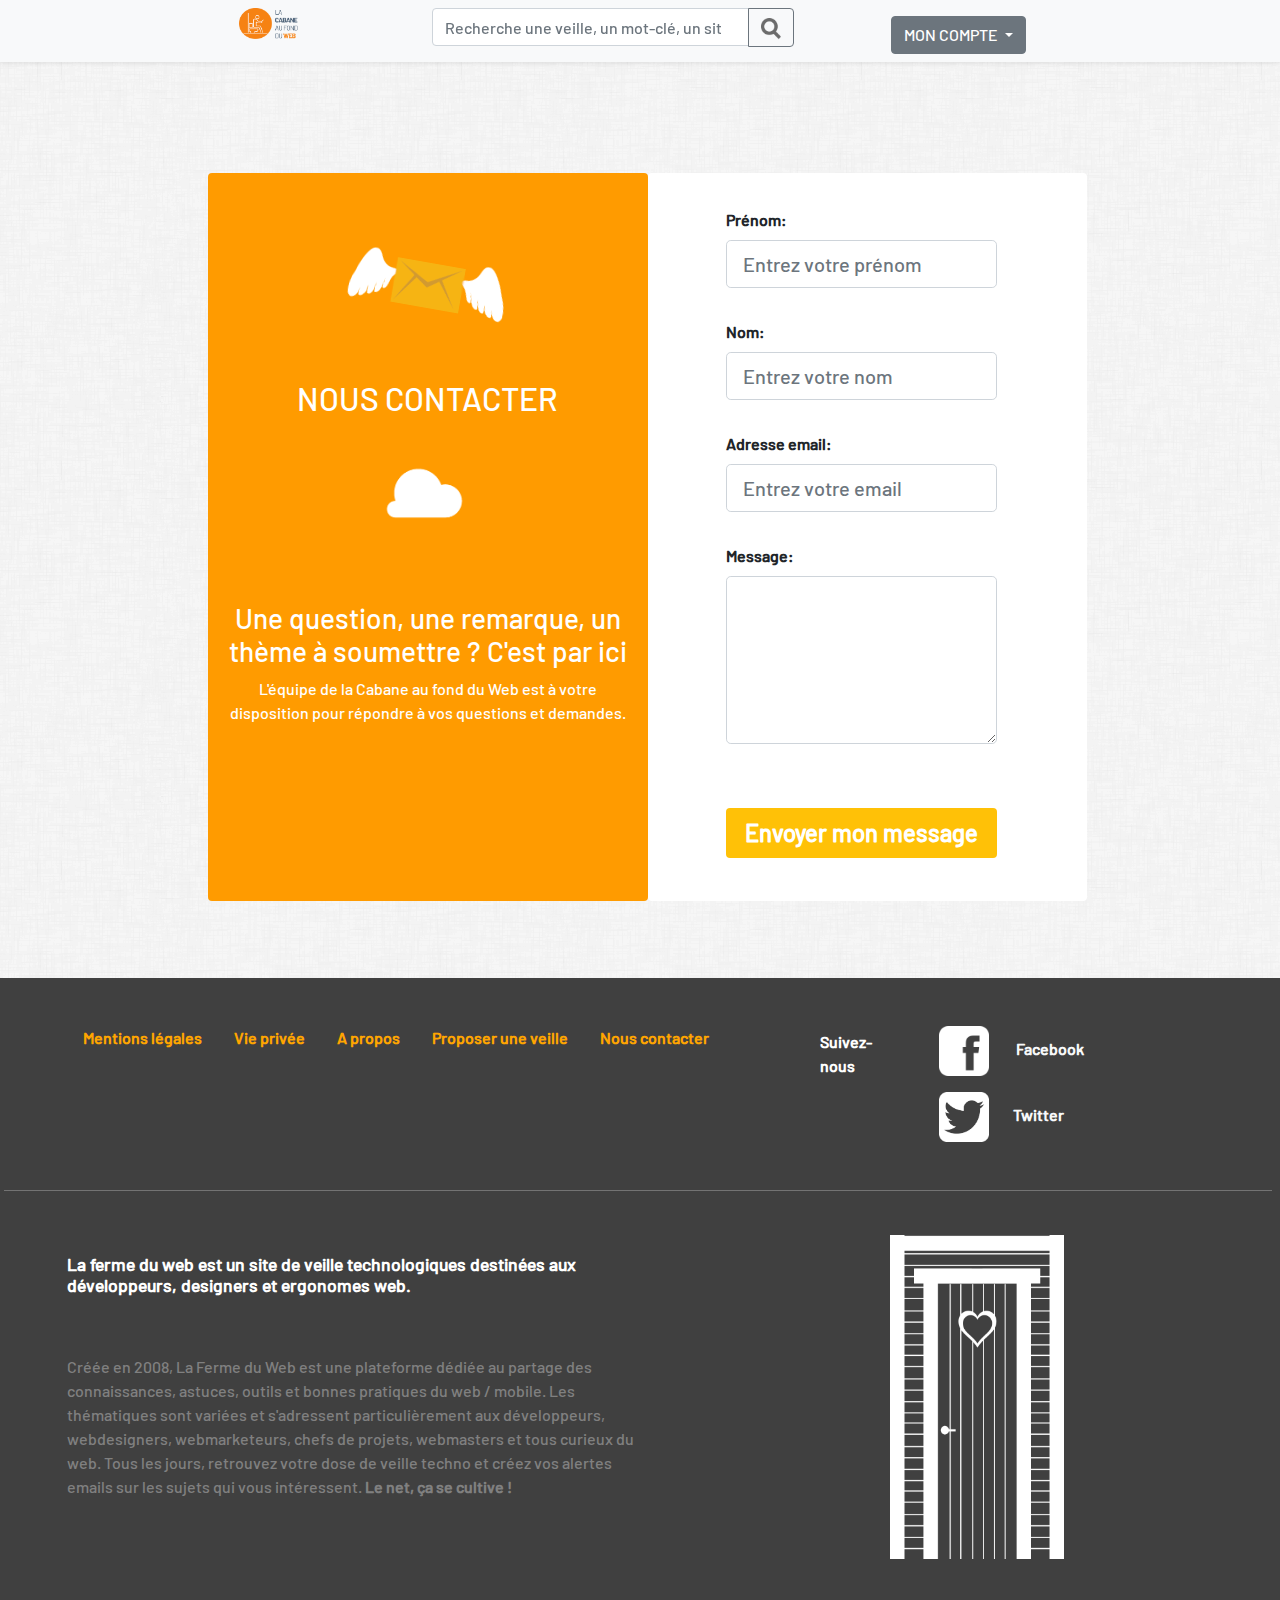
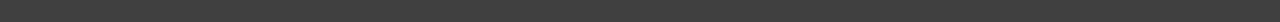
==== commit d075e896: "fix footer index and navbar/footer contact" ====
--- a/contact.html
+++ b/contact.html
@@ -14,54 +14,60 @@
 <body>
     <header>
         <!-- En tête de la page. -->
-        <nav class="navbar navbar-light bg-light container-col-12 fixed-top shadow-sm mb-5">
-            <div class="col-lg-1 col-0"></div>
-            <div class="col-8 col-sm-10 col-lg-1">
-                <img src="img/logo.png" alt="Logo" class="logoHead" />
-            </div>
-            </div>
-            <form class="d-none d-lg-inline form-inline">
-                <div class="input-group">
-                    <input class="form-control" type="search"
-                        placeholder="Recherche une veille, un mot-clé, un site web..." aria-label="Search">
-                    <div class="input-group-append mr-sm-4">
-                        <button class="btn btn-outline-secondary" type="button" id="button-addon2"><img
-                                src="img/search_icon.png" alt="search" class="img_search" /> </button>
-                    </div>
-                </div>
-            </form>
-            <div>
-                <a class="btn btn d-lg-none" data-toggle="collapse" href="#collapseExample" role="button"
-                    aria-expanded="false" aria-controls="collapseExample">
-                    <img src="img/search_icon.png" alt="icon" class="img_search" />
-                </a>
-
-            </div>
-            <div class="dropdown d-flex justify-content-end">
-                <button class="btn btn-secondary dropdown-toggle d-none d-lg-inline" type="button"
-                    id="dropdownMenuButton" data-toggle="dropdown" aria-haspopup="true" aria-expanded="false">
-                    MON COMPTE
-                </button>
-                <div class="dropdown-menu dropdown-menu-right bg-light" aria-labelledby="dropdownMenuButton">
-                    <a class="dropdown-item" href="#">Se connecter via Twitter</a>
-                    <a class="dropdown-item" href="#">Se connecter via Google</a>
-                    <a class="dropdown-item" href="#">Se connecter via Facebook</a>
-                    <a class="dropdown-item" href="#">Se connecter via Github</a>
-                </div>
-                <button class="navbar-toggler d-lg-none" type="button" data-toggle="dropdown"
-                    data-target="#navbarToggleExternalContent" aria-controls="navbarToggleExternalContent"
-                    aria-expanded="false" aria-label="Toggle navigation" id="searchBtn">
-                    <span class="navbar-toggler-icon"></span>
-                </button>
-                <div class="dropdown-menu dropdown-menu-right bg-dark" aria-labelledby="dropdownMenuButton">
-                    <a class="dropdown-item" href="#">Se connecter via Twitter</a>
-                    <a class="dropdown-item" href="#">Se connecter via Google</a>
-                    <a class="dropdown-item" href="#">Se connecter via Facebook</a>
-                    <a class="dropdown-item" href="#">Se connecter via Github</a>
-                </div>
-            </div>
-            <div class="col-2 col-sm-0"></div>
-            <div class="collapse d-lg-none" id="collapseExample">
+        <nav class="navbar navbar-light bg-light container-col-12 fixed-top shadow-sm mb-5 w-100">
+            <div class="row w-100">
+                <div class="col-0 col-lg-2"></div>
+                <div class="col-6 col-sm-3 col-lg-2 container-col-12">
+                    <a href="index.html"><img src="img/logo.png" alt="Logo" class="col-12 col-lg-6" /></a>
+                </div>
+                <div class="d-none d-sm-flex col-md-5 d-lg-none"></div>
+                <form class="d-none d-lg-inline col-lg-4 form-inline">
+                    <div class="input-group">
+                        <input class="form-control" type="search"
+                            placeholder="Recherche une veille, un mot-clé, un site web..." aria-label="Search">
+                        <div class="input-group-append mr-sm-4">
+                            <button class="btn btn-outline-secondary" type="button" id="button-addon2"><img
+                                    src="img/search_icon.png" alt="search" class="img_search" /> </button>
+                        </div>
+                    </div>
+                </form>
+                <div class="col-6 col-sm-4 col-lg-2 container-col-12">
+                    <div class="row pt-2 justify-content-end">
+                        <div class="col-6 col-sm-6 col-lg-2">
+                            <a class="btn btn d-lg-none" data-toggle="collapse" href="#collapseExample" role="button"
+                                aria-expanded="false" aria-controls="collapseExample">
+                                <img src="img/search_icon.png" alt="icon" class="img_search" />
+                            </a>
+                        </div>
+                        <div class="dropdown col-4 col-sm-1 col-lg-2 d-flex justify-content-end">
+                            <button class="btn btn-secondary dropdown-toggle d-none d-lg-inline" type="button"
+                                id="dropdownMenuButton" data-toggle="dropdown" aria-haspopup="true"
+                                aria-expanded="false">
+                                MON COMPTE
+                            </button>
+                            <div class="dropdown-menu dropdown-menu-right bg-light"
+                                aria-labelledby="dropdownMenuButton">
+                                <a class="dropdown-item" href="#">Se connecter via Twitter</a>
+                                <a class="dropdown-item" href="#">Se connecter via Google</a>
+                                <a class="dropdown-item" href="#">Se connecter via Facebook</a>
+                                <a class="dropdown-item" href="#">Se connecter via Github</a>
+                            </div>
+                            <button class="navbar-toggler d-lg-none" type="button" data-toggle="dropdown"
+                                data-target="#navbarToggleExternalContent" aria-controls="navbarToggleExternalContent"
+                                aria-expanded="false" aria-label="Toggle navigation" id="searchBtn">
+                                <span class="navbar-toggler-icon"></span>
+                            </button>
+                            <div class="dropdown-menu dropdown-menu-right bg-dark" aria-labelledby="dropdownMenuButton">
+                                <a class="dropdown-item" href="#">Se connecter via Twitter</a>
+                                <a class="dropdown-item" href="#">Se connecter via Google</a>
+                                <a class="dropdown-item" href="#">Se connecter via Facebook</a>
+                                <a class="dropdown-item" href="#">Se connecter via Github</a>
+                            </div>
+                        </div>
+                    </div>
+                </div>
+            </div>
+            <div class="collapse d-lg-none m-auto" id="collapseExample">
                 <div class="card card-body bg-light border-light">
                     <form class="form-inline">
                         <div class="input-group">
@@ -75,7 +81,6 @@
                     </form>
                 </div>
             </div>
-            <div class="col-0 col-sm-2 col-lg-0"></div>
         </nav>
     </header>
 
@@ -139,9 +144,9 @@
     </div>
 
     <!-- Pied de page -->
-    <footer class="pl-1 pt-3 styleFooter">
+    <footer class="pl-1 pr-2 pt-3 styleFooter">
         <div class="container col-12 d-flex flex-column flex-lg-row rounded">
-            <ul class="nav d-inline d-md-flex">
+            <ul class="nav d-inline d-md-flex mt-lg-4 col-lg-7 ml-lg-5">
                 <li class="nav-item link">
                     <a class="nav-link active" href="#">Mentions légales</a>
                 </li>
@@ -158,7 +163,7 @@
                     <a class="nav-link" href="contact.html">Nous contacter</a>
                 </li>
             </ul>
-            <div class="social d-inline d-md-flex mt-4">
+            <div class="social d-inline d-md-flex mt-4 mb-4 col-lg-5 pr-lg-5">
                 <p class="nav-link follow">Suivez-nous</p>
                 <ul class="nav d-flex d-md-flex">
                     <li class="nav-item"><a class="nav-link" href="#"><img src="img/facebook.png" alt="facebook"
@@ -172,6 +177,10 @@
             </div>
         </div>
         <hr class="lineFooter" />
+
+
+
+
         <div class="endtext container-col-12">
             <div class="row">
                 <div class="col-sm-6">
@@ -193,11 +202,12 @@
                 </div>
                 <div class="col-sm-2"></div>
                 <div class="col-sm-4">
-                    <img src="img/porte.png" alt="porte" class="porte d-none d-md-inline" />
+                    
+                        <img src="img/porte.png" alt="porte" class="porte d-none d-md-inline" />
+                    
                 </div>
             </div>
         </div>
-    </footer>
     </footer>
 
     <script src="https://code.jquery.com/jquery-3.3.1.slim.min.js"
--- a/style.css
+++ b/style.css
@@ -43,7 +43,6 @@
     .listFooter {
         margin-left:200px!important;
     }
-
 }
 
 
